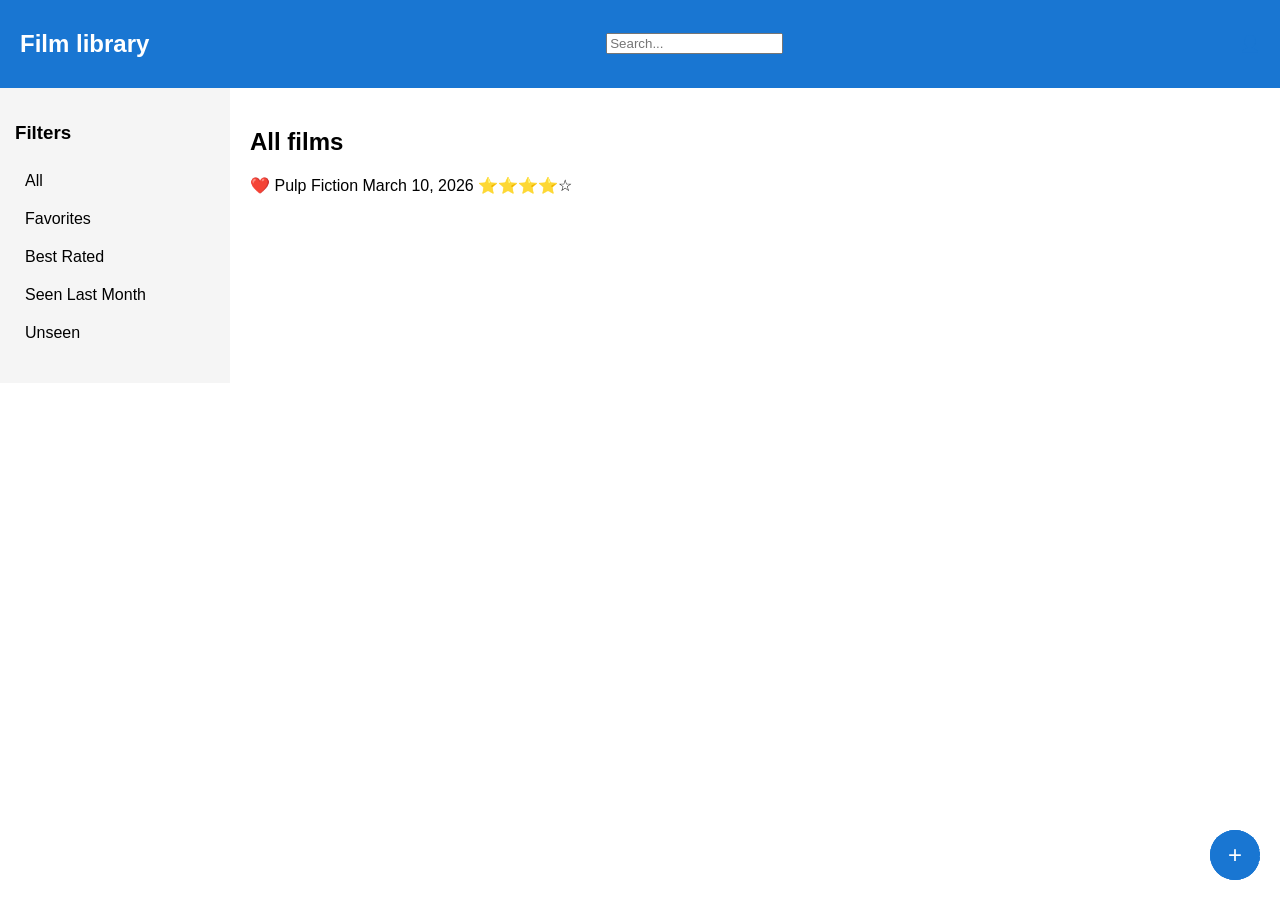
==== Index.html @ eea32307 "fayl directorilarini to'g'irlanvoti" ====
<!DOCTYPE html>
<head>
    <meta charset="UTF-8">
    <title>Film Library </title>  <!---Bu page nomi tab tepasida turadi -->
    <link rel="stylesheet" href="Style.css">

    <!---Bootstrap ulavoman CSSi o'rniga-->
    <meta charset="utf-8">
    <meta name="viewport" content="width=device-width, initial-scale=1">
    <title>Bootstrap demo</title>

</head>

<!--Bu main parti-->
<body>
    <header>
        <h2>Film library</h2>

        <input type="text" placeholder="Search...">

        <span>👤</span>
    </header>

    <main>

        <!-- Chap tomon  -->
    <aside>
        <h3>Filters</h3>

        <ul>
            <li>All</li>
            <li>Favorites</li>
            <li>Best Rated</li>
            <li>Seen Last Month</li>
            <li>Unseen</li>
        </ul>
    </aside>

    <!-- On tomon  -->
    <section>
        <h1>All films</h1>

        <div>
            <span>❤️</span>
            <span>Pulp Fiction</span>
            <span>March 10, 2026</span>
            <span>⭐⭐⭐⭐☆</span>
            <button>Edit</button>
            <button>Delete</button>
        </div>

    </section>


    </main>

    <button>+</button>
    

</body>
</html>
---- Style.css ----
body {
    margin: 0;
    font-family: Arial, sans-serif;
}

header {
    display: flex;
    justify-content: space-between;
    align-items: center;

    background-color: #1976d2;
    color: white;

    padding: 10px 20px;
}

main {
    display: flex;
}

aside {
    width: 200px;
    background: #f5f5f5;
    padding: 15px;
}

aside ul {
    list-style: none;
    padding: 0;
}

aside li {
    padding: 10px;
    cursor: pointer;
}

section {
    flex: 1;
    padding: 20px;
}

article {
    display: flex;
    justify-content: space-between;
    align-items: center;

    padding: 10px 0;
    border-bottom: 1px solid #ccc;
}

button {
    position: fixed;
    bottom: 20px;
    right: 20px;

    width: 50px;
    height: 50px;

    border-radius: 50%;
    border: none;

    background: #1976d2;
    color: white;
    font-size: 24px;
}
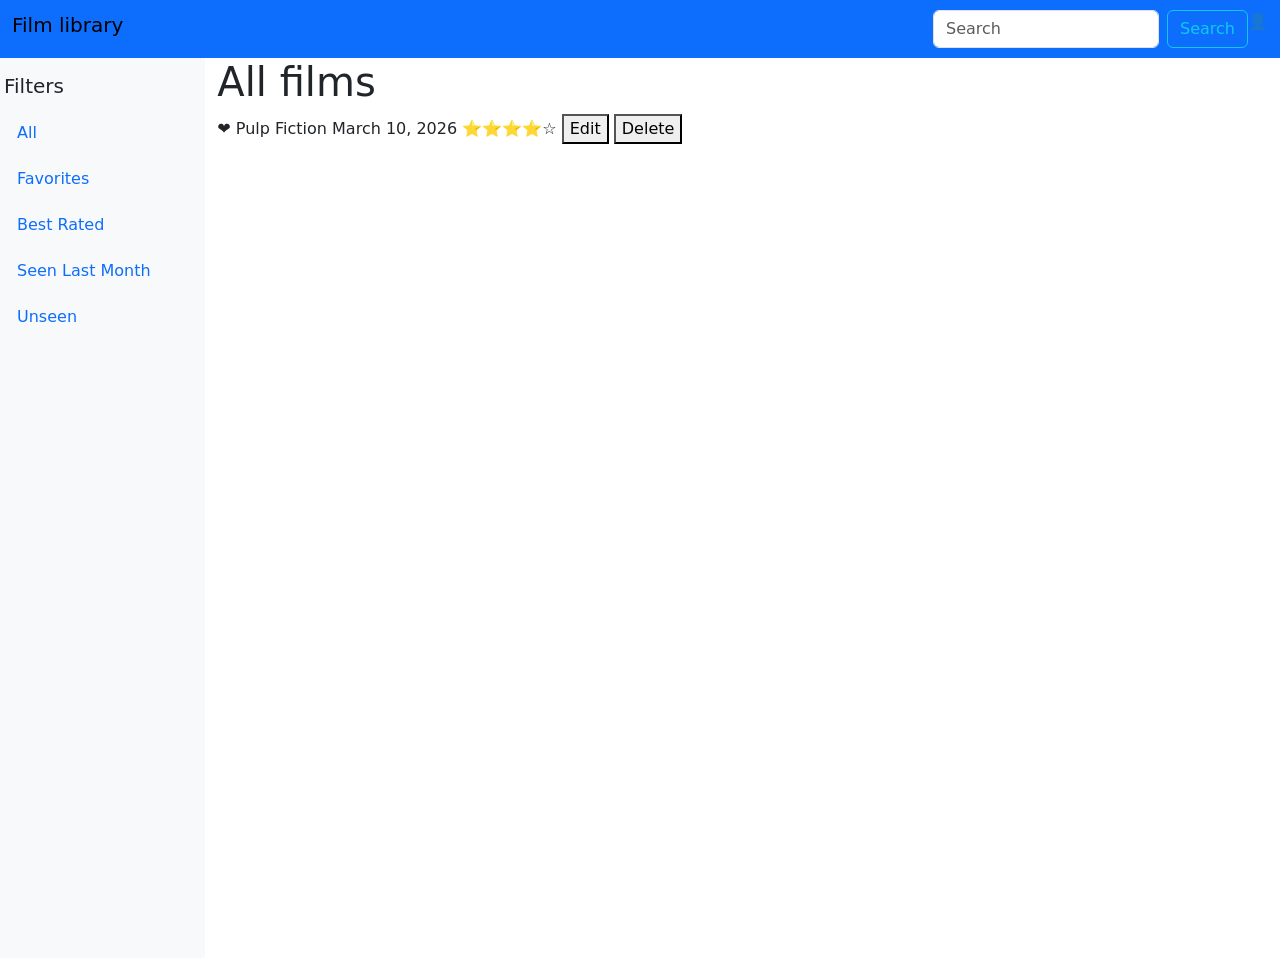
==== commit 2ca6233e: "Bootstrap bilan index yozildi style.csssiz, Header va Filter tayor All films va + tugmacha qo'shish " ====
--- a/Index.html
+++ b/Index.html
@@ -7,54 +7,73 @@
     <!---Bootstrap ulavoman CSSi o'rniga-->
     <meta charset="utf-8">
     <meta name="viewport" content="width=device-width, initial-scale=1">
-    <title>Bootstrap demo</title>
+    <link href="https://cdn.jsdelivr.net/npm/bootstrap@5.3.3/dist/css/bootstrap.min.css" rel="stylesheet">
 
 </head>
 
 <!--Bu main parti-->
 <body>
+
+
     <header>
-        <h2>Film library</h2>
-
-        <input type="text" placeholder="Search...">
-
-        <span>👤</span>
+        <nav class="navbar bg-primary"  data-bs-theme="light">
+        <!-- Navbar content -->
+            <div class="container-fluid">
+                <h2 class="navbar-brand">Film library</h2>
+                <form class="d-flex" role="search">
+                    <input class="form-control me-2" type="search" placeholder="Search" aria-label="Search"/>
+                    <button class="btn btn-outline-info" type="submit">Search</button>
+                    <span> 👤</span>
+                </form>
+            </div>
+        </nav>
     </header>
 
     <main>
+  
+    <div class="row justify-content-md-center" p-3>
+        <!--- Chap tomoni -->
+        <div class="col-md-2 bg-light min-vh-100 p-3">
+            <h5 class="mb-3">Filters</h5>
+            <div class="d-grid gap-2">
+                <button class="btn btn-outline-primary border-light text-start">All</button>
+                <button class="btn btn-outline-primary  border-light text-start">Favorites</button>
+                <button class="btn btn-outline-primary border-light text-start">Best Rated</button>
+                <button class="btn btn-outline-primary border-light text-start">Seen Last Month</button>
+                <button class="btn btn-outline-primary border-light text-start">Unseen</button>
+            </div>
+        </div>
+        <!-- Chap tomoni tugadi -->
 
-        <!-- Chap tomon  -->
-    <aside>
-        <h3>Filters</h3>
+        <!-- O'ng tomoni -->
+        <div class="col-10">    
+            <section>
+                <h1>All films</h1>
+                <div>
+                    <span>❤️</span>
+                    <span>Pulp Fiction</span>
+                    <span>March 10, 2026</span>
+                    <span>⭐⭐⭐⭐☆</span>
+                    <button>Edit</button>
+                    <button>Delete</button>
+                </div>
 
-        <ul>
-            <li>All</li>
-            <li>Favorites</li>
-            <li>Best Rated</li>
-            <li>Seen Last Month</li>
-            <li>Unseen</li>
-        </ul>
-    </aside>
+            </section>
+        </div>
+        <!-- O'ng tomoni tugadi  -->
 
-    <!-- On tomon  -->
-    <section>
-        <h1>All films</h1>
+            
+                
+            
+    </div>
+    
+    
 
-        <div>
-            <span>❤️</span>
-            <span>Pulp Fiction</span>
-            <span>March 10, 2026</span>
-            <span>⭐⭐⭐⭐☆</span>
-            <button>Edit</button>
-            <button>Delete</button>
-        </div>
-
-    </section>
-
+    
 
     </main>
 
-    <button>+</button>
+    
     
 
 </body>
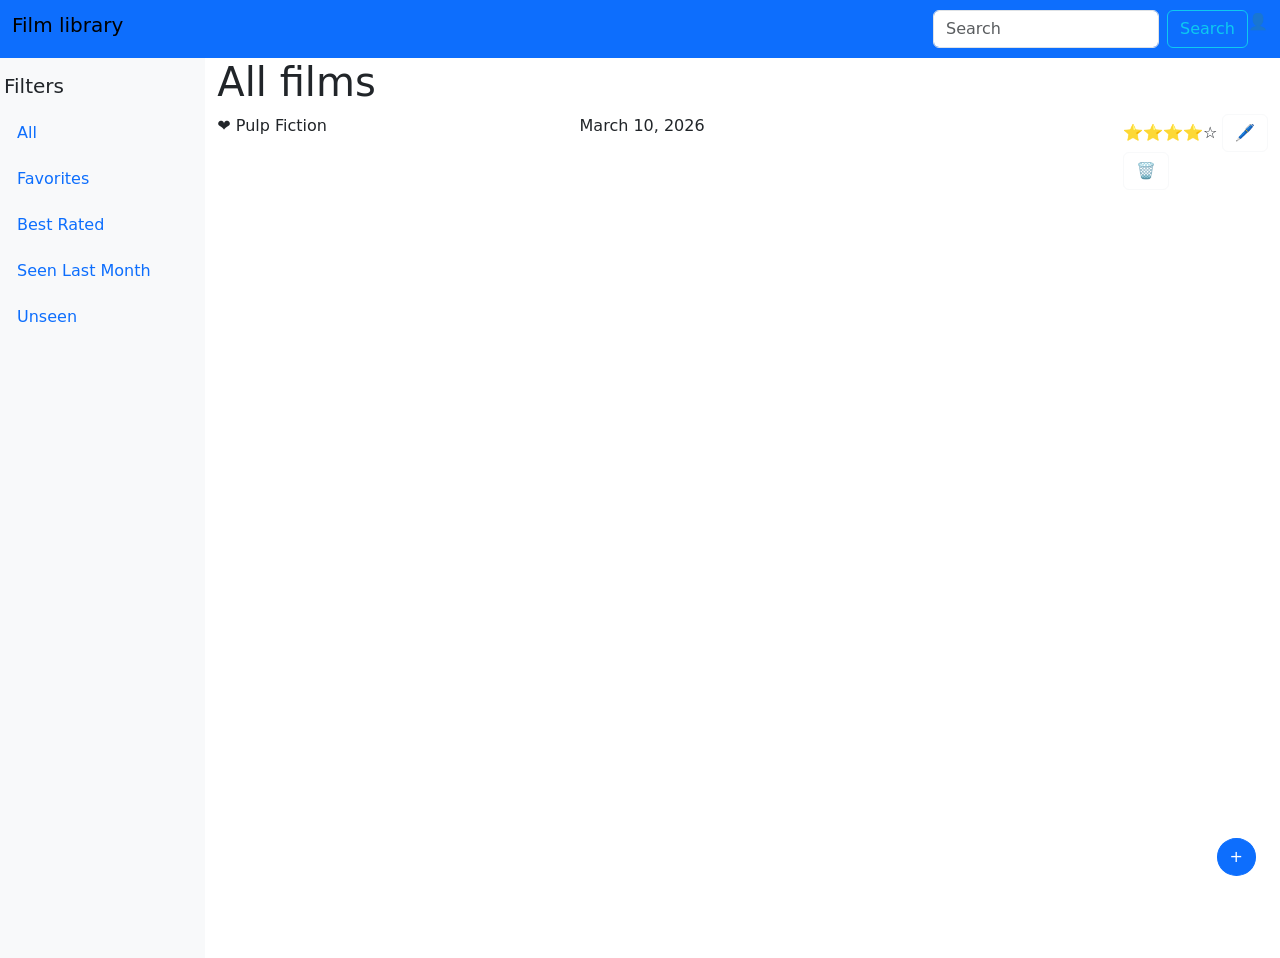
==== commit 612a899d: "To'liq tayor CSS faylsiz to'liq bootsrapda yozildi" ====
--- a/Index.html
+++ b/Index.html
@@ -49,23 +49,29 @@
         <div class="col-10">    
             <section>
                 <h1>All films</h1>
-                <div>
-                    <span>❤️</span>
-                    <span>Pulp Fiction</span>
-                    <span>March 10, 2026</span>
-                    <span>⭐⭐⭐⭐☆</span>
-                    <button>Edit</button>
-                    <button>Delete</button>
+                <div  class="row justify-content-md-center" p-3>
+                    <div class="col-4"> 
+                        <span>❤️</span>
+                        <span>Pulp Fiction</span>
+                    </div>
+                    <div class="col-6"> 
+                        <span>March 10, 2026</span>
+                    </div>
+                    <div class="col-2"> 
+                        <span>⭐⭐⭐⭐☆</span>
+                        <button type="button" class="btn btn-outline-info mary border-light text-start">🖊</button>
+                        <button type="button" class="btn btn-outline-danger border-light text-start">🗑</button>
+                    </div>
                 </div>
 
             </section>
         </div>
-        <!-- O'ng tomoni tugadi  -->
-
-            
-                
-            
+        <!-- O'ng tomoni tugadi  -->           
     </div>
+    <!-- Add a new film... -->
+   <button type="button" class="btn btn-primary rounded-circle position-fixed bottom-0 end-0 m-4">
+        +
+    </button>
     
     
 
